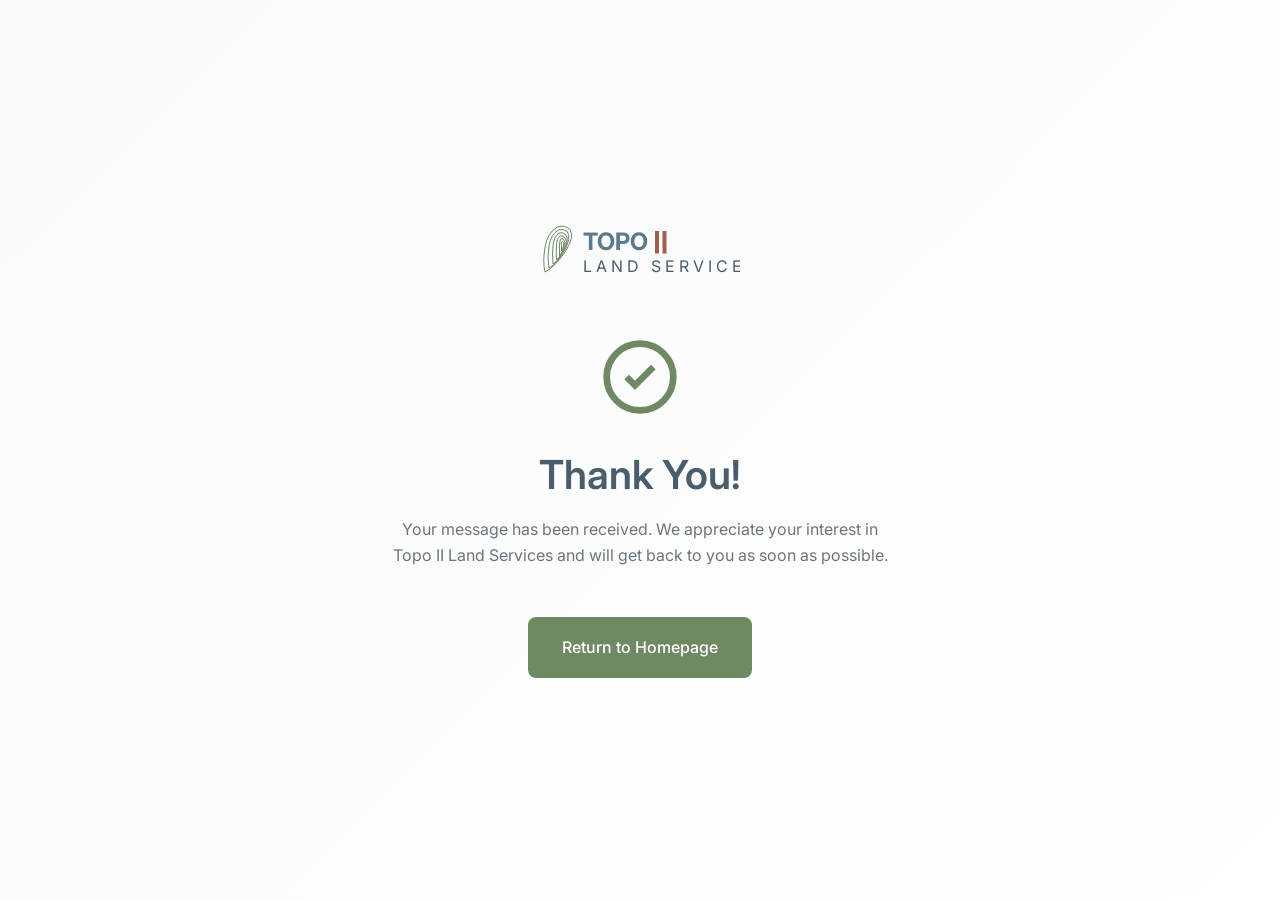
==== thank-you.html @ 2964bb69 "Add complete single-page website for Topo II Land Services Features: - Modern, responsive design wit" ====
<!DOCTYPE html>
<html lang="en">
<head>
    <meta charset="UTF-8">
    <meta name="viewport" content="width=device-width, initial-scale=1.0">
    <meta name="description" content="Thank you for contacting Topo II Land Services">
    <title>Thank You | Topo II Land Services</title>
    <link rel="stylesheet" href="css/styles.css">
    <link rel="preconnect" href="https://fonts.googleapis.com">
    <link rel="preconnect" href="https://fonts.gstatic.com" crossorigin>
    <link href="https://fonts.googleapis.com/css2?family=Inter:wght@300;400;500;600;700&display=swap" rel="stylesheet">
    <style>
        .thank-you {
            min-height: 100vh;
            display: flex;
            flex-direction: column;
            align-items: center;
            justify-content: center;
            padding: var(--spacing-2xl);
            text-align: center;
            background: linear-gradient(135deg, var(--color-off-white) 0%, var(--color-white) 100%);
        }

        .thank-you__icon {
            width: 80px;
            height: 80px;
            margin-bottom: var(--spacing-xl);
            color: var(--color-sage);
        }

        .thank-you__title {
            margin-bottom: var(--spacing-md);
        }

        .thank-you__text {
            max-width: 500px;
            color: var(--color-gray-600);
            margin-bottom: var(--spacing-2xl);
        }

        .thank-you__logo {
            margin-bottom: var(--spacing-2xl);
        }

        .thank-you__logo svg {
            height: 60px;
            width: auto;
        }
    </style>
</head>
<body>
    <main class="thank-you">
        <div class="thank-you__logo">
            <svg viewBox="0 0 400 120" xmlns="http://www.w3.org/2000/svg">
                <g class="contour-lines" fill="none" stroke="#708965" stroke-width="2">
                    <path d="M10,100 Q30,90 50,60 Q70,30 60,15 Q50,5 35,10 Q15,20 10,50 Q5,80 10,100 Z"/>
                    <path d="M18,92 Q35,82 50,55 Q62,32 55,20 Q47,12 37,16 Q22,24 18,48 Q14,72 18,92 Z"/>
                    <path d="M26,84 Q40,75 50,52 Q58,35 52,26 Q46,19 38,22 Q28,28 26,47 Q24,66 26,84 Z"/>
                    <path d="M33,76 Q43,68 50,50 Q55,38 50,32 Q45,26 40,28 Q34,32 33,46 Q32,60 33,76 Z"/>
                    <path d="M39,68 Q45,62 48,48 Q51,40 48,36 Q45,32 42,34 Q39,37 39,46 Q39,55 39,68 Z"/>
                    <path d="M43,58 Q46,54 47,47 Q48,42 46,40 Q44,38 43,40 Q42,43 43,48 Q43,53 43,58 Z"/>
                </g>
                <text x="85" y="55" fill="#5D7A8C" font-family="Inter, sans-serif" font-weight="700" font-size="48">TOPO</text>
                <rect x="230" y="18" width="8" height="45" fill="#A15D4E"/>
                <rect x="245" y="18" width="8" height="45" fill="#A15D4E"/>
                <text x="85" y="100" fill="#4A5D6B" font-family="Inter, sans-serif" font-weight="400" font-size="32" letter-spacing="8">LAND SERVICES</text>
            </svg>
        </div>

        <div class="thank-you__icon">
            <svg viewBox="0 0 24 24" fill="none" stroke="currentColor" stroke-width="2">
                <circle cx="12" cy="12" r="10"/>
                <path d="M8 12l2.5 2.5L16 9"/>
            </svg>
        </div>

        <h1 class="thank-you__title">Thank You!</h1>
        <p class="thank-you__text">
            Your message has been received. We appreciate your interest in Topo II Land Services and will get back to you as soon as possible.
        </p>

        <a href="/" class="btn btn--primary">Return to Homepage</a>
    </main>
</body>
</html>
---- css/styles.css ----
/* ========================================
   Topo II Land Services - Main Stylesheet
   ======================================== */

/* CSS Variables */
:root {
    /* Brand Colors */
    --color-sage: #708965;
    --color-sage-light: #8BA37E;
    --color-sage-dark: #5A7052;
    --color-slate: #5D7A8C;
    --color-slate-light: #7A9AAC;
    --color-slate-dark: #4A6170;
    --color-rust: #A15D4E;
    --color-rust-light: #C47A6B;
    --color-rust-dark: #8A4D40;
    --color-charcoal: #4A5D6B;

    /* Neutral Colors */
    --color-white: #FFFFFF;
    --color-off-white: #F8F9FA;
    --color-gray-100: #F1F3F5;
    --color-gray-200: #E9ECEF;
    --color-gray-300: #DEE2E6;
    --color-gray-400: #CED4DA;
    --color-gray-500: #ADB5BD;
    --color-gray-600: #6C757D;
    --color-gray-700: #495057;
    --color-gray-800: #343A40;
    --color-gray-900: #212529;

    /* Typography */
    --font-family: 'Inter', -apple-system, BlinkMacSystemFont, 'Segoe UI', Roboto, sans-serif;
    --font-size-xs: 0.75rem;
    --font-size-sm: 0.875rem;
    --font-size-base: 1rem;
    --font-size-lg: 1.125rem;
    --font-size-xl: 1.25rem;
    --font-size-2xl: 1.5rem;
    --font-size-3xl: 2rem;
    --font-size-4xl: 2.5rem;
    --font-size-5xl: 3rem;

    /* Spacing */
    --spacing-xs: 0.25rem;
    --spacing-sm: 0.5rem;
    --spacing-md: 1rem;
    --spacing-lg: 1.5rem;
    --spacing-xl: 2rem;
    --spacing-2xl: 3rem;
    --spacing-3xl: 4rem;
    --spacing-4xl: 6rem;

    /* Border Radius */
    --radius-sm: 4px;
    --radius-md: 8px;
    --radius-lg: 12px;
    --radius-xl: 16px;
    --radius-full: 9999px;

    /* Shadows */
    --shadow-sm: 0 1px 2px 0 rgba(0, 0, 0, 0.05);
    --shadow-md: 0 4px 6px -1px rgba(0, 0, 0, 0.1), 0 2px 4px -1px rgba(0, 0, 0, 0.06);
    --shadow-lg: 0 10px 15px -3px rgba(0, 0, 0, 0.1), 0 4px 6px -2px rgba(0, 0, 0, 0.05);
    --shadow-xl: 0 20px 25px -5px rgba(0, 0, 0, 0.1), 0 10px 10px -5px rgba(0, 0, 0, 0.04);

    /* Transitions */
    --transition-fast: 150ms ease;
    --transition-base: 250ms ease;
    --transition-slow: 350ms ease;

    /* Container */
    --container-max-width: 1200px;
    --container-padding: 1.5rem;

    /* Header Height */
    --header-height: 80px;
}

/* ========================================
   Reset & Base Styles
   ======================================== */

*, *::before, *::after {
    box-sizing: border-box;
    margin: 0;
    padding: 0;
}

html {
    scroll-behavior: smooth;
    -webkit-font-smoothing: antialiased;
    -moz-osx-font-smoothing: grayscale;
}

body {
    font-family: var(--font-family);
    font-size: var(--font-size-base);
    line-height: 1.6;
    color: var(--color-gray-700);
    background-color: var(--color-white);
}

img {
    max-width: 100%;
    height: auto;
    display: block;
}

a {
    color: inherit;
    text-decoration: none;
}

ul, ol {
    list-style: none;
}

button {
    font-family: inherit;
    cursor: pointer;
    border: none;
    background: none;
}

input, textarea, select {
    font-family: inherit;
    font-size: inherit;
}

.hidden {
    display: none !important;
}

/* ========================================
   Layout
   ======================================== */

.container {
    width: 100%;
    max-width: var(--container-max-width);
    margin: 0 auto;
    padding: 0 var(--container-padding);
}

/* ========================================
   Typography
   ======================================== */

h1, h2, h3, h4, h5, h6 {
    font-weight: 600;
    line-height: 1.3;
    color: var(--color-charcoal);
}

h1 { font-size: var(--font-size-4xl); }
h2 { font-size: var(--font-size-3xl); }
h3 { font-size: var(--font-size-xl); }
h4 { font-size: var(--font-size-lg); }

p {
    margin-bottom: var(--spacing-md);
}

.highlight {
    color: var(--color-sage);
}

/* ========================================
   Buttons
   ======================================== */

.btn {
    display: inline-flex;
    align-items: center;
    justify-content: center;
    padding: var(--spacing-md) var(--spacing-xl);
    font-size: var(--font-size-base);
    font-weight: 500;
    border-radius: var(--radius-md);
    transition: all var(--transition-base);
    cursor: pointer;
    text-align: center;
}

.btn--primary {
    background-color: var(--color-sage);
    color: var(--color-white);
    border: 2px solid var(--color-sage);
}

.btn--primary:hover {
    background-color: var(--color-sage-dark);
    border-color: var(--color-sage-dark);
    transform: translateY(-2px);
    box-shadow: var(--shadow-md);
}

.btn--outline {
    background-color: transparent;
    color: var(--color-charcoal);
    border: 2px solid var(--color-gray-300);
}

.btn--outline:hover {
    border-color: var(--color-sage);
    color: var(--color-sage);
}

.btn--large {
    padding: var(--spacing-lg) var(--spacing-2xl);
    font-size: var(--font-size-lg);
}

.btn--full {
    width: 100%;
}

/* ========================================
   Section Styles
   ======================================== */

.section__header {
    text-align: center;
    max-width: 700px;
    margin: 0 auto var(--spacing-3xl);
}

.section__tag {
    display: inline-block;
    padding: var(--spacing-xs) var(--spacing-md);
    font-size: var(--font-size-sm);
    font-weight: 500;
    color: var(--color-sage);
    background-color: rgba(112, 137, 101, 0.1);
    border-radius: var(--radius-full);
    margin-bottom: var(--spacing-md);
    text-transform: uppercase;
    letter-spacing: 1px;
}

.section__title {
    margin-bottom: var(--spacing-md);
}

.section__description {
    color: var(--color-gray-600);
    font-size: var(--font-size-lg);
}

/* ========================================
   Header & Navigation
   ======================================== */

.header {
    position: fixed;
    top: 0;
    left: 0;
    width: 100%;
    height: var(--header-height);
    background-color: var(--color-white);
    z-index: 1000;
    transition: box-shadow var(--transition-base);
}

.header--scrolled {
    box-shadow: var(--shadow-md);
}

.nav {
    display: flex;
    align-items: center;
    justify-content: space-between;
    height: var(--header-height);
}

.nav__logo {
    display: flex;
    align-items: center;
}

.logo-icon {
    height: 50px;
    width: auto;
}

.nav__menu {
    display: flex;
    align-items: center;
}

.nav__list {
    display: flex;
    align-items: center;
    gap: var(--spacing-xl);
}

.nav__link {
    font-size: var(--font-size-base);
    font-weight: 500;
    color: var(--color-gray-700);
    transition: color var(--transition-fast);
    position: relative;
}

.nav__link::after {
    content: '';
    position: absolute;
    bottom: -4px;
    left: 0;
    width: 0;
    height: 2px;
    background-color: var(--color-sage);
    transition: width var(--transition-base);
}

.nav__link:hover {
    color: var(--color-sage);
}

.nav__link:hover::after {
    width: 100%;
}

.nav__link--cta {
    padding: var(--spacing-sm) var(--spacing-lg);
    background-color: var(--color-sage);
    color: var(--color-white);
    border-radius: var(--radius-md);
}

.nav__link--cta::after {
    display: none;
}

.nav__link--cta:hover {
    background-color: var(--color-sage-dark);
    color: var(--color-white);
}

.nav__toggle,
.nav__close {
    display: none;
    padding: var(--spacing-sm);
    color: var(--color-charcoal);
}

/* ========================================
   Hero Section
   ======================================== */

.hero {
    padding: calc(var(--header-height) + var(--spacing-4xl)) 0 var(--spacing-4xl);
    background: linear-gradient(135deg, var(--color-off-white) 0%, var(--color-white) 100%);
    min-height: 90vh;
    display: flex;
    align-items: center;
}

.hero__container {
    display: grid;
    grid-template-columns: 1fr 1fr;
    gap: var(--spacing-3xl);
    align-items: center;
}

.hero__content {
    max-width: 600px;
}

.hero__title {
    font-size: var(--font-size-5xl);
    font-weight: 700;
    margin-bottom: var(--spacing-lg);
    line-height: 1.1;
}

.hero__description {
    font-size: var(--font-size-lg);
    color: var(--color-gray-600);
    margin-bottom: var(--spacing-xl);
}

.hero__buttons {
    display: flex;
    gap: var(--spacing-md);
    flex-wrap: wrap;
}

.hero__visual {
    display: flex;
    justify-content: center;
    align-items: center;
}

.hero__graphic {
    width: 100%;
    max-width: 450px;
}

.hero__svg {
    width: 100%;
    height: auto;
    animation: float 6s ease-in-out infinite;
}

@keyframes float {
    0%, 100% { transform: translateY(0); }
    50% { transform: translateY(-20px); }
}

/* ========================================
   Services Section
   ======================================== */

.services {
    padding: var(--spacing-4xl) 0;
    background-color: var(--color-white);
}

.services__grid {
    display: grid;
    grid-template-columns: repeat(3, 1fr);
    gap: var(--spacing-xl);
}

.service-card {
    padding: var(--spacing-xl);
    background-color: var(--color-white);
    border: 1px solid var(--color-gray-200);
    border-radius: var(--radius-lg);
    transition: all var(--transition-base);
}

.service-card:hover {
    transform: translateY(-5px);
    box-shadow: var(--shadow-lg);
    border-color: var(--color-sage-light);
}

.service-card__icon {
    width: 64px;
    height: 64px;
    margin-bottom: var(--spacing-lg);
    color: var(--color-sage);
}

.service-card__icon svg {
    width: 100%;
    height: 100%;
}

.service-card__title {
    font-size: var(--font-size-xl);
    margin-bottom: var(--spacing-sm);
}

.service-card__description {
    color: var(--color-gray-600);
    margin-bottom: var(--spacing-md);
    font-size: var(--font-size-sm);
}

.service-card__link {
    display: inline-flex;
    align-items: center;
    gap: var(--spacing-xs);
    font-size: var(--font-size-sm);
    font-weight: 500;
    color: var(--color-sage);
    transition: gap var(--transition-fast);
}

.service-card__link:hover {
    gap: var(--spacing-sm);
}

/* ========================================
   About Section
   ======================================== */

.about {
    padding: var(--spacing-4xl) 0;
    background-color: var(--color-off-white);
}

.about__container {
    display: grid;
    grid-template-columns: 1fr 1fr;
    gap: var(--spacing-3xl);
    align-items: center;
}

.about__content {
    max-width: 550px;
}

.about__text {
    color: var(--color-gray-600);
    margin-bottom: var(--spacing-lg);
}

.about__stats {
    display: flex;
    gap: var(--spacing-2xl);
    margin-top: var(--spacing-2xl);
}

.stat {
    text-align: center;
}

.stat__number {
    display: block;
    font-size: var(--font-size-3xl);
    font-weight: 700;
    color: var(--color-sage);
    line-height: 1;
}

.stat__label {
    display: block;
    font-size: var(--font-size-sm);
    color: var(--color-gray-600);
    margin-top: var(--spacing-xs);
}

.about__visual {
    display: flex;
    justify-content: center;
    align-items: center;
}

.about__image-wrapper {
    position: relative;
    width: 100%;
    max-width: 400px;
}

.about__pattern {
    width: 100%;
    padding: var(--spacing-2xl);
    background-color: var(--color-white);
    border-radius: var(--radius-xl);
    box-shadow: var(--shadow-lg);
}

.about__pattern svg {
    width: 100%;
    height: auto;
}

/* ========================================
   CTA Section
   ======================================== */

.cta {
    padding: var(--spacing-4xl) 0;
    background: linear-gradient(135deg, var(--color-slate) 0%, var(--color-charcoal) 100%);
}

.cta__container {
    text-align: center;
    max-width: 700px;
}

.cta__title {
    color: var(--color-white);
    margin-bottom: var(--spacing-md);
}

.cta__description {
    color: var(--color-gray-300);
    margin-bottom: var(--spacing-xl);
    font-size: var(--font-size-lg);
}

/* ========================================
   Contact Section
   ======================================== */

.contact {
    padding: var(--spacing-4xl) 0;
    background-color: var(--color-white);
}

.contact__container {
    display: grid;
    grid-template-columns: 1fr 1fr;
    gap: var(--spacing-3xl);
}

.contact__info {
    max-width: 450px;
}

.contact__text {
    color: var(--color-gray-600);
    margin-bottom: var(--spacing-2xl);
}

.contact__details {
    display: flex;
    flex-direction: column;
    gap: var(--spacing-lg);
}

.contact__item {
    display: flex;
    gap: var(--spacing-md);
}

.contact__icon {
    width: 48px;
    height: 48px;
    display: flex;
    align-items: center;
    justify-content: center;
    background-color: rgba(112, 137, 101, 0.1);
    border-radius: var(--radius-md);
    color: var(--color-sage);
    flex-shrink: 0;
}

.contact__icon svg {
    width: 24px;
    height: 24px;
}

.contact__item-content h4 {
    font-size: var(--font-size-base);
    margin-bottom: var(--spacing-xs);
}

.contact__item-content p {
    color: var(--color-gray-600);
    font-size: var(--font-size-sm);
    margin: 0;
}

.contact__form-wrapper {
    background-color: var(--color-off-white);
    padding: var(--spacing-2xl);
    border-radius: var(--radius-lg);
}

.contact__form {
    display: flex;
    flex-direction: column;
    gap: var(--spacing-lg);
}

.form__group {
    display: flex;
    flex-direction: column;
    gap: var(--spacing-sm);
}

.form__label {
    font-size: var(--font-size-sm);
    font-weight: 500;
    color: var(--color-charcoal);
}

.form__input {
    padding: var(--spacing-md);
    border: 1px solid var(--color-gray-300);
    border-radius: var(--radius-md);
    background-color: var(--color-white);
    transition: border-color var(--transition-fast), box-shadow var(--transition-fast);
}

.form__input:focus {
    outline: none;
    border-color: var(--color-sage);
    box-shadow: 0 0 0 3px rgba(112, 137, 101, 0.15);
}

.form__input::placeholder {
    color: var(--color-gray-500);
}

.form__select {
    cursor: pointer;
    appearance: none;
    background-image: url("data:image/svg+xml,%3Csvg xmlns='http://www.w3.org/2000/svg' width='24' height='24' viewBox='0 0 24 24' fill='none' stroke='%236C757D' stroke-width='2' stroke-linecap='round' stroke-linejoin='round'%3E%3Cpolyline points='6 9 12 15 18 9'%3E%3C/polyline%3E%3C/svg%3E");
    background-repeat: no-repeat;
    background-position: right var(--spacing-md) center;
    background-size: 20px;
    padding-right: var(--spacing-3xl);
}

.form__textarea {
    resize: vertical;
    min-height: 120px;
}

/* ========================================
   Footer
   ======================================== */

.footer {
    padding: var(--spacing-3xl) 0 var(--spacing-xl);
    background-color: var(--color-gray-900);
    color: var(--color-gray-400);
}

.footer__content {
    display: grid;
    grid-template-columns: 1.5fr 1fr;
    gap: var(--spacing-3xl);
    padding-bottom: var(--spacing-2xl);
    border-bottom: 1px solid var(--color-gray-800);
}

.footer__logo {
    height: 60px;
    width: auto;
    margin-bottom: var(--spacing-md);
}

.footer__tagline {
    max-width: 300px;
    font-size: var(--font-size-sm);
    margin: 0;
}

.footer__links {
    display: flex;
    gap: var(--spacing-3xl);
}

.footer__column h4 {
    color: var(--color-white);
    font-size: var(--font-size-base);
    margin-bottom: var(--spacing-md);
}

.footer__column ul {
    display: flex;
    flex-direction: column;
    gap: var(--spacing-sm);
}

.footer__column a {
    font-size: var(--font-size-sm);
    color: var(--color-gray-400);
    transition: color var(--transition-fast);
}

.footer__column a:hover {
    color: var(--color-sage-light);
}

.footer__bottom {
    padding-top: var(--spacing-xl);
    text-align: center;
}

.footer__bottom p {
    font-size: var(--font-size-sm);
    margin: 0;
}

/* ========================================
   Responsive Design
   ======================================== */

/* Tablet */
@media (max-width: 1024px) {
    :root {
        --font-size-5xl: 2.5rem;
        --font-size-4xl: 2rem;
        --font-size-3xl: 1.75rem;
    }

    .services__grid {
        grid-template-columns: repeat(2, 1fr);
    }

    .about__container,
    .contact__container {
        gap: var(--spacing-2xl);
    }

    .footer__content {
        grid-template-columns: 1fr;
        gap: var(--spacing-2xl);
    }
}

/* Mobile */
@media (max-width: 768px) {
    :root {
        --header-height: 70px;
        --container-padding: 1rem;
    }

    /* Mobile Navigation */
    .nav__menu {
        position: fixed;
        top: 0;
        right: -100%;
        width: 80%;
        max-width: 300px;
        height: 100vh;
        background-color: var(--color-white);
        padding: var(--spacing-4xl) var(--spacing-xl);
        box-shadow: var(--shadow-xl);
        transition: right var(--transition-base);
        flex-direction: column;
        align-items: flex-start;
        z-index: 1001;
    }

    .nav__menu.show-menu {
        right: 0;
    }

    .nav__list {
        flex-direction: column;
        align-items: flex-start;
        gap: var(--spacing-lg);
        width: 100%;
    }

    .nav__link--cta {
        width: 100%;
        text-align: center;
    }

    .nav__toggle,
    .nav__close {
        display: flex;
    }

    .nav__close {
        position: absolute;
        top: var(--spacing-lg);
        right: var(--spacing-lg);
    }

    /* Hero */
    .hero {
        min-height: auto;
        padding-bottom: var(--spacing-3xl);
    }

    .hero__container {
        grid-template-columns: 1fr;
        gap: var(--spacing-2xl);
    }

    .hero__content {
        text-align: center;
        max-width: 100%;
    }

    .hero__buttons {
        justify-content: center;
    }

    .hero__visual {
        order: -1;
    }

    .hero__graphic {
        max-width: 280px;
    }

    /* Services */
    .services__grid {
        grid-template-columns: 1fr;
    }

    /* About */
    .about__container {
        grid-template-columns: 1fr;
    }

    .about__content {
        max-width: 100%;
        text-align: center;
    }

    .about__stats {
        justify-content: center;
        flex-wrap: wrap;
    }

    .about__visual {
        order: -1;
    }

    /* Contact */
    .contact__container {
        grid-template-columns: 1fr;
    }

    .contact__info {
        max-width: 100%;
    }

    /* Footer */
    .footer__links {
        flex-direction: column;
        gap: var(--spacing-xl);
    }
}

/* Small Mobile */
@media (max-width: 480px) {
    :root {
        --font-size-5xl: 2rem;
        --font-size-4xl: 1.75rem;
        --font-size-3xl: 1.5rem;
    }

    .hero__title {
        font-size: var(--font-size-3xl);
    }

    .about__stats {
        gap: var(--spacing-lg);
    }

    .stat__number {
        font-size: var(--font-size-2xl);
    }
}

/* Overlay for mobile menu */
.nav-overlay {
    position: fixed;
    top: 0;
    left: 0;
    width: 100%;
    height: 100%;
    background-color: rgba(0, 0, 0, 0.5);
    opacity: 0;
    visibility: hidden;
    transition: opacity var(--transition-base), visibility var(--transition-base);
    z-index: 1000;
}

.nav-overlay.show {
    opacity: 1;
    visibility: visible;
}

/* ========================================
   Animations
   ======================================== */

@keyframes fadeInUp {
    from {
        opacity: 0;
        transform: translateY(30px);
    }
    to {
        opacity: 1;
        transform: translateY(0);
    }
}

.animate-fade-in-up {
    animation: fadeInUp 0.6s ease forwards;
}

/* Stagger animation delays */
.animate-delay-1 { animation-delay: 0.1s; }
.animate-delay-2 { animation-delay: 0.2s; }
.animate-delay-3 { animation-delay: 0.3s; }
.animate-delay-4 { animation-delay: 0.4s; }
.animate-delay-5 { animation-delay: 0.5s; }
.animate-delay-6 { animation-delay: 0.6s; }

/* Reduced motion preference */
@media (prefers-reduced-motion: reduce) {
    *, *::before, *::after {
        animation-duration: 0.01ms !important;
        animation-iteration-count: 1 !important;
        transition-duration: 0.01ms !important;
    }

    html {
        scroll-behavior: auto;
    }
}
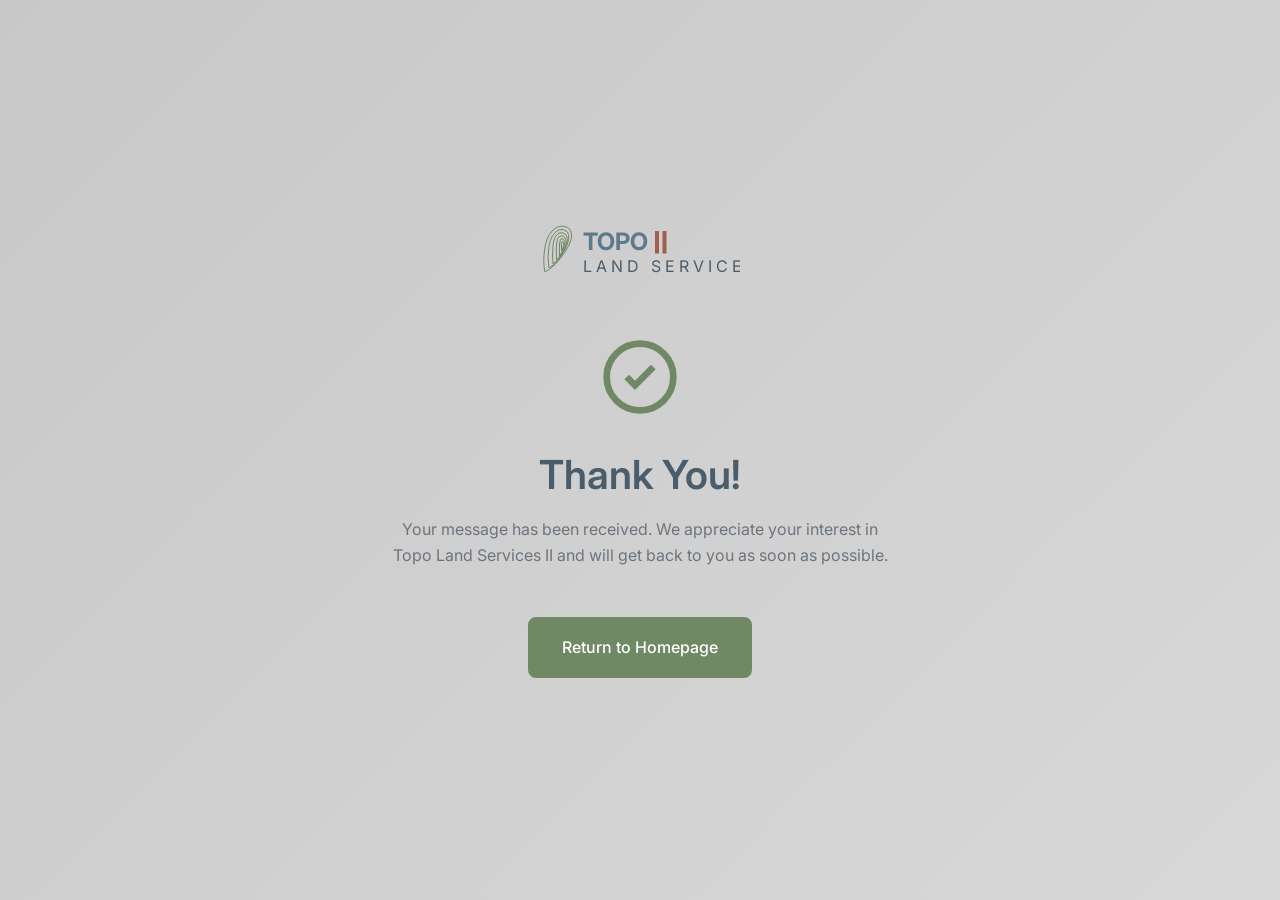
==== commit 7752f1c4: "Update branding to Topo Land Services II and darken background - Rename all instances of "Topo II La" ====
--- a/thank-you.html
+++ b/thank-you.html
@@ -3,8 +3,8 @@
 <head>
     <meta charset="UTF-8">
     <meta name="viewport" content="width=device-width, initial-scale=1.0">
-    <meta name="description" content="Thank you for contacting Topo II Land Services">
-    <title>Thank You | Topo II Land Services</title>
+    <meta name="description" content="Thank you for contacting Topo Land Services II">
+    <title>Thank You | Topo Land Services II</title>
     <link rel="stylesheet" href="css/styles.css">
     <link rel="preconnect" href="https://fonts.googleapis.com">
     <link rel="preconnect" href="https://fonts.gstatic.com" crossorigin>
@@ -18,7 +18,7 @@
             justify-content: center;
             padding: var(--spacing-2xl);
             text-align: center;
-            background: linear-gradient(135deg, var(--color-off-white) 0%, var(--color-white) 100%);
+            background: linear-gradient(135deg, #C8C8C8 0%, #D8D8D8 100%);
         }
 
         .thank-you__icon {
@@ -76,7 +76,7 @@
 
         <h1 class="thank-you__title">Thank You!</h1>
         <p class="thank-you__text">
-            Your message has been received. We appreciate your interest in Topo II Land Services and will get back to you as soon as possible.
+            Your message has been received. We appreciate your interest in Topo Land Services II and will get back to you as soon as possible.
         </p>
 
         <a href="/" class="btn btn--primary">Return to Homepage</a>
--- a/css/styles.css
+++ b/css/styles.css
@@ -1,5 +1,5 @@
 /* ========================================
-   Topo II Land Services - Main Stylesheet
+   Topo Land Services II - Main Stylesheet
    ======================================== */
 
 /* CSS Variables */
@@ -18,7 +18,7 @@
 
     /* Neutral Colors */
     --color-white: #FFFFFF;
-    --color-off-white: #F8F9FA;
+    --color-off-white: #E0E0E0;
     --color-gray-100: #F1F3F5;
     --color-gray-200: #E9ECEF;
     --color-gray-300: #DEE2E6;
@@ -98,7 +98,7 @@
     font-size: var(--font-size-base);
     line-height: 1.6;
     color: var(--color-gray-700);
-    background-color: var(--color-white);
+    background-color: #D0D0D0;
 }
 
 img {
@@ -351,7 +351,7 @@
 
 .hero {
     padding: calc(var(--header-height) + var(--spacing-4xl)) 0 var(--spacing-4xl);
-    background: linear-gradient(135deg, var(--color-off-white) 0%, var(--color-white) 100%);
+    background: linear-gradient(135deg, #C8C8C8 0%, #D8D8D8 100%);
     min-height: 90vh;
     display: flex;
     align-items: center;
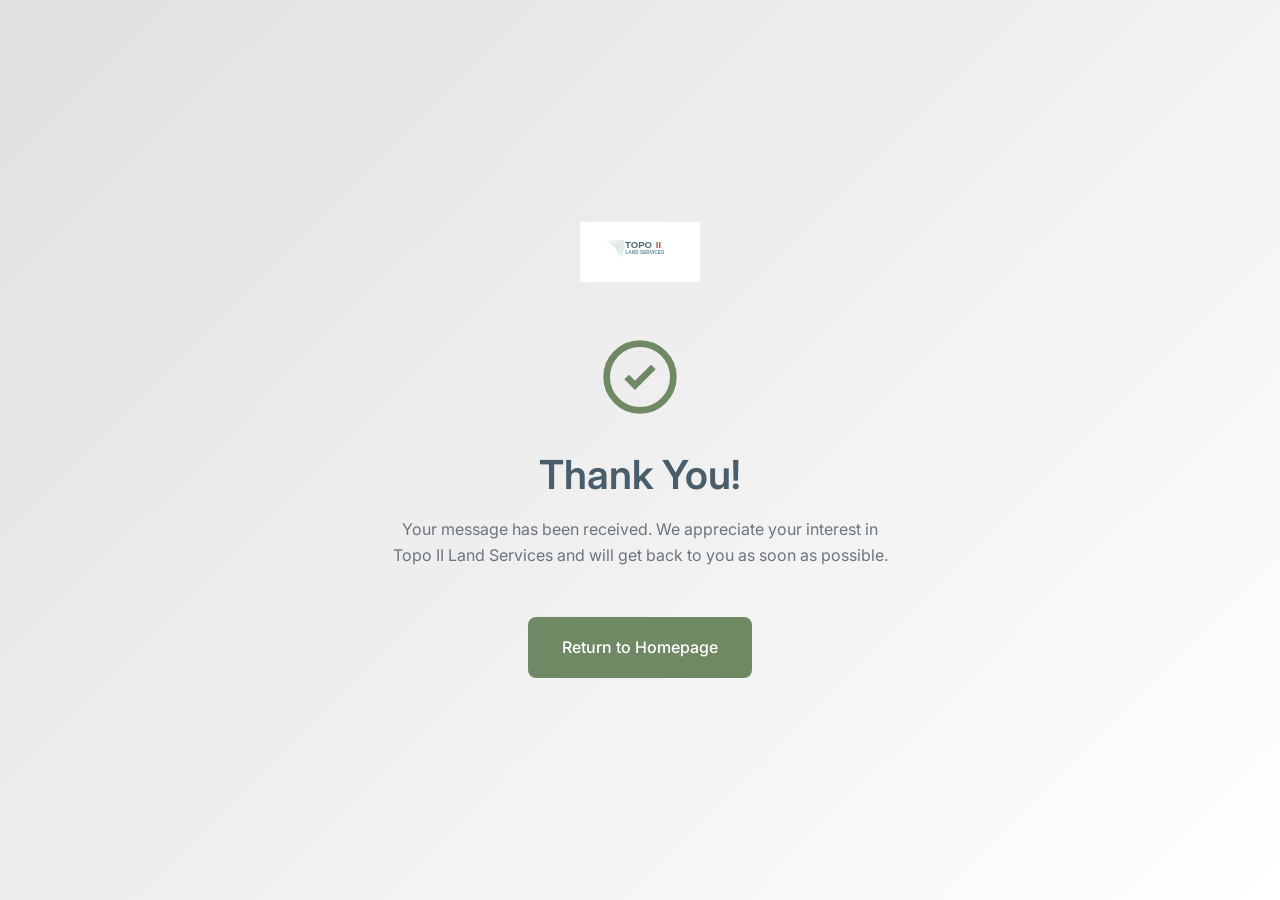
==== commit 9d29d0e0: "Replace logo with new SVG design featuring embedded topographic icon Updated logos in navigation, fo" ====
--- a/thank-you.html
+++ b/thank-you.html
@@ -3,8 +3,8 @@
 <head>
     <meta charset="UTF-8">
     <meta name="viewport" content="width=device-width, initial-scale=1.0">
-    <meta name="description" content="Thank you for contacting Topo Land Services II">
-    <title>Thank You | Topo Land Services II</title>
+    <meta name="description" content="Thank you for contacting Topo II Land Services">
+    <title>Thank You | Topo II Land Services</title>
     <link rel="stylesheet" href="css/styles.css">
     <link rel="preconnect" href="https://fonts.googleapis.com">
     <link rel="preconnect" href="https://fonts.gstatic.com" crossorigin>
@@ -18,7 +18,7 @@
             justify-content: center;
             padding: var(--spacing-2xl);
             text-align: center;
-            background: linear-gradient(135deg, #C8C8C8 0%, #D8D8D8 100%);
+            background: linear-gradient(135deg, var(--color-off-white) 0%, var(--color-white) 100%);
         }
 
         .thank-you__icon {
@@ -51,20 +51,7 @@
 <body>
     <main class="thank-you">
         <div class="thank-you__logo">
-            <svg viewBox="0 0 400 120" xmlns="http://www.w3.org/2000/svg">
-                <g class="contour-lines" fill="none" stroke="#708965" stroke-width="2">
-                    <path d="M10,100 Q30,90 50,60 Q70,30 60,15 Q50,5 35,10 Q15,20 10,50 Q5,80 10,100 Z"/>
-                    <path d="M18,92 Q35,82 50,55 Q62,32 55,20 Q47,12 37,16 Q22,24 18,48 Q14,72 18,92 Z"/>
-                    <path d="M26,84 Q40,75 50,52 Q58,35 52,26 Q46,19 38,22 Q28,28 26,47 Q24,66 26,84 Z"/>
-                    <path d="M33,76 Q43,68 50,50 Q55,38 50,32 Q45,26 40,28 Q34,32 33,46 Q32,60 33,76 Z"/>
-                    <path d="M39,68 Q45,62 48,48 Q51,40 48,36 Q45,32 42,34 Q39,37 39,46 Q39,55 39,68 Z"/>
-                    <path d="M43,58 Q46,54 47,47 Q48,42 46,40 Q44,38 43,40 Q42,43 43,48 Q43,53 43,58 Z"/>
-                </g>
-                <text x="85" y="55" fill="#5D7A8C" font-family="Inter, sans-serif" font-weight="700" font-size="48">TOPO</text>
-                <rect x="230" y="18" width="8" height="45" fill="#A15D4E"/>
-                <rect x="245" y="18" width="8" height="45" fill="#A15D4E"/>
-                <text x="85" y="100" fill="#4A5D6B" font-family="Inter, sans-serif" font-weight="400" font-size="32" letter-spacing="8">LAND SERVICES</text>
-            </svg>
+            <svg xmlns="http://www.w3.org/2000/svg" xmlns:xlink="http://www.w3.org/1999/xlink" viewBox="0 0 800 400">                <rect width="800" height="400" fill="#ffffff"/>                <image x="170" y="98" width="140" height="140" xlink:href="[data-uri]"/>                <g transform="translate(300, 175)">                    <text x="0" y="0" font-family="Arial, sans-serif" font-size="64" font-weight="bold" fill="#4a6a7a">TOPO</text>                    <text x="205" y="0" font-family="Arial, sans-serif" font-size="64" font-weight="bold" fill="#a85952">II</text>                    <text x="2" y="40" font-family="Arial, sans-serif" font-size="32" font-weight="600" fill="#5b8a9a">LAND SERVICES</text>                </g>            </svg>
         </div>
 
         <div class="thank-you__icon">
@@ -76,7 +63,7 @@
 
         <h1 class="thank-you__title">Thank You!</h1>
         <p class="thank-you__text">
-            Your message has been received. We appreciate your interest in Topo Land Services II and will get back to you as soon as possible.
+            Your message has been received. We appreciate your interest in Topo II Land Services and will get back to you as soon as possible.
         </p>
 
         <a href="/" class="btn btn--primary">Return to Homepage</a>
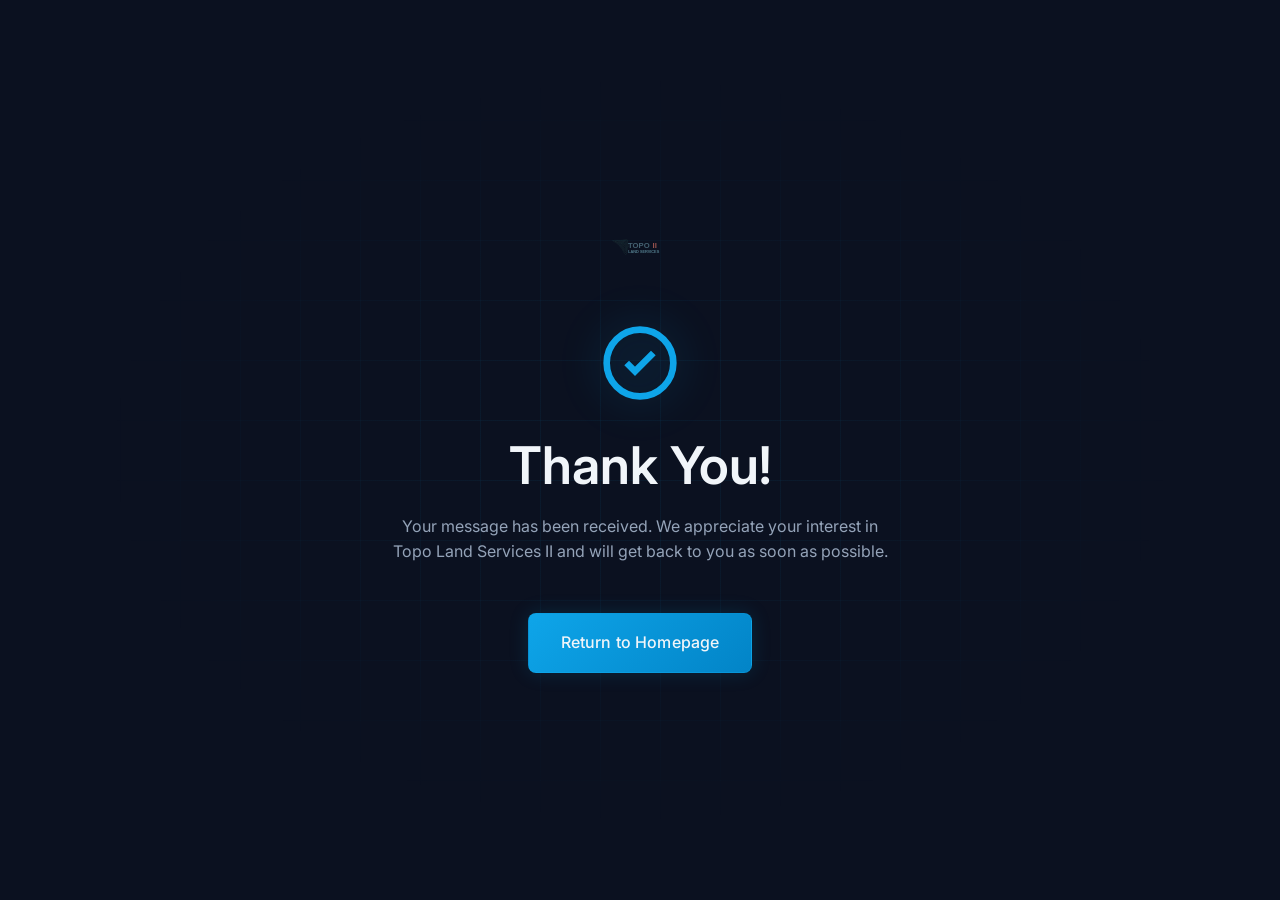
==== commit 19dd72a3: "Redesign website with modern data center tech aesthetic Restyle the site to position Topo Land Servi" ====
--- a/thank-you.html
+++ b/thank-you.html
@@ -3,8 +3,8 @@
 <head>
     <meta charset="UTF-8">
     <meta name="viewport" content="width=device-width, initial-scale=1.0">
-    <meta name="description" content="Thank you for contacting Topo II Land Services">
-    <title>Thank You | Topo II Land Services</title>
+    <meta name="description" content="Thank you for contacting Topo Land Services II">
+    <title>Thank You | Topo Land Services II</title>
     <link rel="stylesheet" href="css/styles.css">
     <link rel="preconnect" href="https://fonts.googleapis.com">
     <link rel="preconnect" href="https://fonts.gstatic.com" crossorigin>
@@ -18,23 +18,44 @@
             justify-content: center;
             padding: var(--spacing-2xl);
             text-align: center;
-            background: linear-gradient(135deg, var(--color-off-white) 0%, var(--color-white) 100%);
+            background: var(--color-bg-dark);
+            position: relative;
+            overflow: hidden;
+        }
+
+        .thank-you::before {
+            content: '';
+            position: absolute;
+            inset: 0;
+            background-image:
+                linear-gradient(var(--color-grid) 1px, transparent 1px),
+                linear-gradient(90deg, var(--color-grid) 1px, transparent 1px);
+            background-size: 60px 60px;
+            mask-image: radial-gradient(ellipse 60% 60% at 50% 50%, black 20%, transparent 70%);
+            -webkit-mask-image: radial-gradient(ellipse 60% 60% at 50% 50%, black 20%, transparent 70%);
+        }
+
+        .thank-you > * {
+            position: relative;
+            z-index: 1;
         }
 
         .thank-you__icon {
             width: 80px;
             height: 80px;
             margin-bottom: var(--spacing-xl);
-            color: var(--color-sage);
+            color: var(--color-primary);
+            filter: drop-shadow(0 0 20px rgba(14, 165, 233, 0.3));
         }
 
         .thank-you__title {
             margin-bottom: var(--spacing-md);
+            color: var(--color-text-primary);
         }
 
         .thank-you__text {
             max-width: 500px;
-            color: var(--color-gray-600);
+            color: var(--color-text-secondary);
             margin-bottom: var(--spacing-2xl);
         }
 
@@ -42,16 +63,17 @@
             margin-bottom: var(--spacing-2xl);
         }
 
-        .thank-you__logo svg {
-            height: 60px;
+        .thank-you__logo img {
+            height: 48px;
             width: auto;
+            opacity: 0.9;
         }
     </style>
 </head>
 <body>
     <main class="thank-you">
         <div class="thank-you__logo">
-            <svg xmlns="http://www.w3.org/2000/svg" xmlns:xlink="http://www.w3.org/1999/xlink" viewBox="0 0 800 400">                <rect width="800" height="400" fill="#ffffff"/>                <image x="170" y="98" width="140" height="140" xlink:href="[data-uri]"/>                <g transform="translate(300, 175)">                    <text x="0" y="0" font-family="Arial, sans-serif" font-size="64" font-weight="bold" fill="#4a6a7a">TOPO</text>                    <text x="205" y="0" font-family="Arial, sans-serif" font-size="64" font-weight="bold" fill="#a85952">II</text>                    <text x="2" y="40" font-family="Arial, sans-serif" font-size="32" font-weight="600" fill="#5b8a9a">LAND SERVICES</text>                </g>            </svg>
+            <img src="logo.svg" alt="Topo Land Services II">
         </div>
 
         <div class="thank-you__icon">
@@ -63,7 +85,7 @@
 
         <h1 class="thank-you__title">Thank You!</h1>
         <p class="thank-you__text">
-            Your message has been received. We appreciate your interest in Topo II Land Services and will get back to you as soon as possible.
+            Your message has been received. We appreciate your interest in Topo Land Services II and will get back to you as soon as possible.
         </p>
 
         <a href="/" class="btn btn--primary">Return to Homepage</a>
--- a/css/styles.css
+++ b/css/styles.css
@@ -1,33 +1,43 @@
 /* ========================================
-   Topo Land Services II - Main Stylesheet
+   Topo Land Services II - Data Center Acquisition
+   Modern Tech-Forward Design
    ======================================== */
 
 /* CSS Variables */
 :root {
-    /* Brand Colors */
-    --color-sage: #708965;
-    --color-sage-light: #8BA37E;
-    --color-sage-dark: #5A7052;
-    --color-slate: #5D7A8C;
-    --color-slate-light: #7A9AAC;
-    --color-slate-dark: #4A6170;
-    --color-rust: #A15D4E;
-    --color-rust-light: #C47A6B;
-    --color-rust-dark: #8A4D40;
-    --color-charcoal: #4A5D6B;
-
-    /* Neutral Colors */
-    --color-white: #FFFFFF;
-    --color-off-white: #E0E0E0;
-    --color-gray-100: #F1F3F5;
-    --color-gray-200: #E9ECEF;
-    --color-gray-300: #DEE2E6;
-    --color-gray-400: #CED4DA;
-    --color-gray-500: #ADB5BD;
-    --color-gray-600: #6C757D;
-    --color-gray-700: #495057;
-    --color-gray-800: #343A40;
-    --color-gray-900: #212529;
+    /* Brand Colors - Tech/Data Center Palette */
+    --color-primary: #0ea5e9;       /* Electric cyan */
+    --color-primary-light: #38bdf8;
+    --color-primary-dark: #0284c7;
+    --color-primary-glow: rgba(14, 165, 233, 0.15);
+    --color-accent: #a85952;        /* Brand rust/terracotta from logo */
+    --color-accent-light: #c47a6b;
+    --color-accent-dark: #8a4d40;
+
+    /* Dark theme base */
+    --color-bg-dark: #0b1120;       /* Deep navy-black */
+    --color-bg-card: #111827;       /* Card background */
+    --color-bg-elevated: #1e293b;   /* Elevated surfaces */
+    --color-bg-surface: #0f172a;    /* Section backgrounds */
+    --color-bg-light: #f8fafc;      /* Light section bg */
+
+    /* Text Colors */
+    --color-text-primary: #f1f5f9;
+    --color-text-secondary: #94a3b8;
+    --color-text-muted: #64748b;
+    --color-text-dark: #1e293b;
+    --color-text-dark-secondary: #475569;
+
+    /* Border & Line Colors */
+    --color-border: rgba(148, 163, 184, 0.12);
+    --color-border-light: rgba(148, 163, 184, 0.08);
+    --color-grid: rgba(14, 165, 233, 0.06);
+
+    /* Logo brand colors (preserved) */
+    --color-logo-topo: #4a6a7a;
+    --color-logo-ii: #a85952;
+    --color-logo-land: #5b8a9a;
+    --color-logo-topo-lines: #5a9d7e;
 
     /* Typography */
     --font-family: 'Inter', -apple-system, BlinkMacSystemFont, 'Segoe UI', Roboto, sans-serif;
@@ -39,7 +49,7 @@
     --font-size-2xl: 1.5rem;
     --font-size-3xl: 2rem;
     --font-size-4xl: 2.5rem;
-    --font-size-5xl: 3rem;
+    --font-size-5xl: 3.25rem;
 
     /* Spacing */
     --spacing-xs: 0.25rem;
@@ -50,35 +60,39 @@
     --spacing-2xl: 3rem;
     --spacing-3xl: 4rem;
     --spacing-4xl: 6rem;
+    --spacing-5xl: 8rem;
 
     /* Border Radius */
     --radius-sm: 4px;
     --radius-md: 8px;
     --radius-lg: 12px;
     --radius-xl: 16px;
+    --radius-2xl: 24px;
     --radius-full: 9999px;
 
     /* Shadows */
-    --shadow-sm: 0 1px 2px 0 rgba(0, 0, 0, 0.05);
-    --shadow-md: 0 4px 6px -1px rgba(0, 0, 0, 0.1), 0 2px 4px -1px rgba(0, 0, 0, 0.06);
-    --shadow-lg: 0 10px 15px -3px rgba(0, 0, 0, 0.1), 0 4px 6px -2px rgba(0, 0, 0, 0.05);
-    --shadow-xl: 0 20px 25px -5px rgba(0, 0, 0, 0.1), 0 10px 10px -5px rgba(0, 0, 0, 0.04);
+    --shadow-sm: 0 1px 2px rgba(0, 0, 0, 0.3);
+    --shadow-md: 0 4px 12px rgba(0, 0, 0, 0.25);
+    --shadow-lg: 0 12px 24px rgba(0, 0, 0, 0.3);
+    --shadow-xl: 0 24px 48px rgba(0, 0, 0, 0.35);
+    --shadow-glow: 0 0 30px rgba(14, 165, 233, 0.15);
+    --shadow-glow-strong: 0 0 60px rgba(14, 165, 233, 0.2);
 
     /* Transitions */
     --transition-fast: 150ms ease;
     --transition-base: 250ms ease;
-    --transition-slow: 350ms ease;
+    --transition-slow: 400ms cubic-bezier(0.4, 0, 0.2, 1);
 
     /* Container */
     --container-max-width: 1200px;
     --container-padding: 1.5rem;
 
-    /* Header Height */
+    /* Header */
     --header-height: 80px;
 }
 
 /* ========================================
-   Reset & Base Styles
+   Reset & Base
    ======================================== */
 
 *, *::before, *::after {
@@ -97,8 +111,8 @@
     font-family: var(--font-family);
     font-size: var(--font-size-base);
     line-height: 1.6;
-    color: var(--color-gray-700);
-    background-color: #D0D0D0;
+    color: var(--color-text-primary);
+    background-color: var(--color-bg-dark);
 }
 
 img {
@@ -149,11 +163,11 @@
 
 h1, h2, h3, h4, h5, h6 {
     font-weight: 600;
-    line-height: 1.3;
-    color: var(--color-charcoal);
-}
-
-h1 { font-size: var(--font-size-4xl); }
+    line-height: 1.2;
+    color: var(--color-text-primary);
+}
+
+h1 { font-size: var(--font-size-5xl); }
 h2 { font-size: var(--font-size-3xl); }
 h3 { font-size: var(--font-size-xl); }
 h4 { font-size: var(--font-size-lg); }
@@ -163,7 +177,7 @@
 }
 
 .highlight {
-    color: var(--color-sage);
+    color: var(--color-primary);
 }
 
 /* ========================================
@@ -181,30 +195,32 @@
     transition: all var(--transition-base);
     cursor: pointer;
     text-align: center;
+    letter-spacing: 0.01em;
 }
 
 .btn--primary {
-    background-color: var(--color-sage);
-    color: var(--color-white);
-    border: 2px solid var(--color-sage);
+    background: linear-gradient(135deg, var(--color-primary) 0%, var(--color-primary-dark) 100%);
+    color: var(--color-text-primary);
+    border: 1px solid rgba(14, 165, 233, 0.3);
+    box-shadow: 0 0 20px rgba(14, 165, 233, 0.15);
 }
 
 .btn--primary:hover {
-    background-color: var(--color-sage-dark);
-    border-color: var(--color-sage-dark);
+    background: linear-gradient(135deg, var(--color-primary-light) 0%, var(--color-primary) 100%);
     transform: translateY(-2px);
-    box-shadow: var(--shadow-md);
+    box-shadow: 0 0 30px rgba(14, 165, 233, 0.3);
 }
 
 .btn--outline {
     background-color: transparent;
-    color: var(--color-charcoal);
-    border: 2px solid var(--color-gray-300);
+    color: var(--color-text-primary);
+    border: 1px solid var(--color-border);
 }
 
 .btn--outline:hover {
-    border-color: var(--color-sage);
-    color: var(--color-sage);
+    border-color: var(--color-primary);
+    color: var(--color-primary);
+    background-color: rgba(14, 165, 233, 0.05);
 }
 
 .btn--large {
@@ -229,14 +245,15 @@
 .section__tag {
     display: inline-block;
     padding: var(--spacing-xs) var(--spacing-md);
-    font-size: var(--font-size-sm);
-    font-weight: 500;
-    color: var(--color-sage);
-    background-color: rgba(112, 137, 101, 0.1);
+    font-size: var(--font-size-xs);
+    font-weight: 600;
+    color: var(--color-primary);
+    background-color: var(--color-primary-glow);
+    border: 1px solid rgba(14, 165, 233, 0.2);
     border-radius: var(--radius-full);
     margin-bottom: var(--spacing-md);
     text-transform: uppercase;
-    letter-spacing: 1px;
+    letter-spacing: 2px;
 }
 
 .section__title {
@@ -244,7 +261,7 @@
 }
 
 .section__description {
-    color: var(--color-gray-600);
+    color: var(--color-text-secondary);
     font-size: var(--font-size-lg);
 }
 
@@ -258,13 +275,18 @@
     left: 0;
     width: 100%;
     height: var(--header-height);
-    background-color: var(--color-white);
+    background-color: rgba(11, 17, 32, 0.85);
+    backdrop-filter: blur(20px);
+    -webkit-backdrop-filter: blur(20px);
     z-index: 1000;
-    transition: box-shadow var(--transition-base);
+    transition: all var(--transition-base);
+    border-bottom: 1px solid var(--color-border-light);
 }
 
 .header--scrolled {
-    box-shadow: var(--shadow-md);
+    background-color: rgba(11, 17, 32, 0.95);
+    box-shadow: 0 4px 30px rgba(0, 0, 0, 0.3);
+    border-bottom-color: var(--color-border);
 }
 
 .nav {
@@ -277,11 +299,14 @@
 .nav__logo {
     display: flex;
     align-items: center;
+    height: 100%;
 }
 
 .logo-icon {
-    height: 50px;
+    height: 56px;
     width: auto;
+    max-width: none;
+    object-fit: contain;
 }
 
 .nav__menu {
@@ -296,11 +321,12 @@
 }
 
 .nav__link {
-    font-size: var(--font-size-base);
+    font-size: var(--font-size-sm);
     font-weight: 500;
-    color: var(--color-gray-700);
+    color: var(--color-text-secondary);
     transition: color var(--transition-fast);
     position: relative;
+    letter-spacing: 0.02em;
 }
 
 .nav__link::after {
@@ -310,12 +336,12 @@
     left: 0;
     width: 0;
     height: 2px;
-    background-color: var(--color-sage);
+    background: linear-gradient(90deg, var(--color-primary), transparent);
     transition: width var(--transition-base);
 }
 
 .nav__link:hover {
-    color: var(--color-sage);
+    color: var(--color-text-primary);
 }
 
 .nav__link:hover::after {
@@ -324,9 +350,10 @@
 
 .nav__link--cta {
     padding: var(--spacing-sm) var(--spacing-lg);
-    background-color: var(--color-sage);
-    color: var(--color-white);
+    background: linear-gradient(135deg, var(--color-primary) 0%, var(--color-primary-dark) 100%);
+    color: var(--color-text-primary);
     border-radius: var(--radius-md);
+    border: 1px solid rgba(14, 165, 233, 0.3);
 }
 
 .nav__link--cta::after {
@@ -334,15 +361,16 @@
 }
 
 .nav__link--cta:hover {
-    background-color: var(--color-sage-dark);
-    color: var(--color-white);
+    background: linear-gradient(135deg, var(--color-primary-light) 0%, var(--color-primary) 100%);
+    color: var(--color-text-primary);
+    box-shadow: 0 0 20px rgba(14, 165, 233, 0.2);
 }
 
 .nav__toggle,
 .nav__close {
     display: none;
     padding: var(--spacing-sm);
-    color: var(--color-charcoal);
+    color: var(--color-text-primary);
 }
 
 /* ========================================
@@ -350,11 +378,38 @@
    ======================================== */
 
 .hero {
-    padding: calc(var(--header-height) + var(--spacing-4xl)) 0 var(--spacing-4xl);
-    background: linear-gradient(135deg, #C8C8C8 0%, #D8D8D8 100%);
-    min-height: 90vh;
+    padding: calc(var(--header-height) + var(--spacing-5xl)) 0 var(--spacing-5xl);
+    background: var(--color-bg-dark);
+    min-height: 100vh;
     display: flex;
     align-items: center;
+    position: relative;
+    overflow: hidden;
+}
+
+/* Grid background pattern */
+.hero::before {
+    content: '';
+    position: absolute;
+    inset: 0;
+    background-image:
+        linear-gradient(var(--color-grid) 1px, transparent 1px),
+        linear-gradient(90deg, var(--color-grid) 1px, transparent 1px);
+    background-size: 60px 60px;
+    mask-image: radial-gradient(ellipse 80% 60% at 50% 40%, black 30%, transparent 70%);
+    -webkit-mask-image: radial-gradient(ellipse 80% 60% at 50% 40%, black 30%, transparent 70%);
+}
+
+/* Ambient glow */
+.hero::after {
+    content: '';
+    position: absolute;
+    top: -20%;
+    right: -10%;
+    width: 600px;
+    height: 600px;
+    background: radial-gradient(circle, rgba(14, 165, 233, 0.08) 0%, transparent 70%);
+    pointer-events: none;
 }
 
 .hero__container {
@@ -362,6 +417,8 @@
     grid-template-columns: 1fr 1fr;
     gap: var(--spacing-3xl);
     align-items: center;
+    position: relative;
+    z-index: 1;
 }
 
 .hero__content {
@@ -373,12 +430,14 @@
     font-weight: 700;
     margin-bottom: var(--spacing-lg);
     line-height: 1.1;
+    letter-spacing: -0.02em;
 }
 
 .hero__description {
     font-size: var(--font-size-lg);
-    color: var(--color-gray-600);
+    color: var(--color-text-secondary);
     margin-bottom: var(--spacing-xl);
+    line-height: 1.7;
 }
 
 .hero__buttons {
@@ -395,18 +454,20 @@
 
 .hero__graphic {
     width: 100%;
-    max-width: 450px;
+    max-width: 480px;
+    position: relative;
 }
 
 .hero__svg {
     width: 100%;
     height: auto;
-    animation: float 6s ease-in-out infinite;
+    filter: drop-shadow(0 0 40px rgba(14, 165, 233, 0.1));
+    animation: float 8s ease-in-out infinite;
 }
 
 @keyframes float {
     0%, 100% { transform: translateY(0); }
-    50% { transform: translateY(-20px); }
+    50% { transform: translateY(-15px); }
 }
 
 /* ========================================
@@ -414,8 +475,23 @@
    ======================================== */
 
 .services {
-    padding: var(--spacing-4xl) 0;
-    background-color: var(--color-white);
+    padding: var(--spacing-5xl) 0;
+    background-color: var(--color-bg-surface);
+    position: relative;
+}
+
+.services::before {
+    content: '';
+    position: absolute;
+    top: 0;
+    left: 0;
+    right: 0;
+    height: 1px;
+    background: linear-gradient(90deg, transparent, var(--color-primary-glow), transparent);
+}
+
+.services .section__title {
+    color: var(--color-text-primary);
 }
 
 .services__grid {
@@ -426,23 +502,45 @@
 
 .service-card {
     padding: var(--spacing-xl);
-    background-color: var(--color-white);
-    border: 1px solid var(--color-gray-200);
+    background-color: var(--color-bg-card);
+    border: 1px solid var(--color-border);
     border-radius: var(--radius-lg);
-    transition: all var(--transition-base);
+    transition: all var(--transition-slow);
+    position: relative;
+    overflow: hidden;
+}
+
+.service-card::before {
+    content: '';
+    position: absolute;
+    top: 0;
+    left: 0;
+    right: 0;
+    height: 2px;
+    background: linear-gradient(90deg, transparent, var(--color-primary), transparent);
+    opacity: 0;
+    transition: opacity var(--transition-base);
 }
 
 .service-card:hover {
-    transform: translateY(-5px);
-    box-shadow: var(--shadow-lg);
-    border-color: var(--color-sage-light);
+    transform: translateY(-4px);
+    border-color: rgba(14, 165, 233, 0.2);
+    box-shadow: var(--shadow-glow);
+}
+
+.service-card:hover::before {
+    opacity: 1;
 }
 
 .service-card__icon {
-    width: 64px;
-    height: 64px;
+    width: 56px;
+    height: 56px;
     margin-bottom: var(--spacing-lg);
-    color: var(--color-sage);
+    color: var(--color-primary);
+    padding: 12px;
+    background-color: var(--color-primary-glow);
+    border-radius: var(--radius-md);
+    border: 1px solid rgba(14, 165, 233, 0.1);
 }
 
 .service-card__icon svg {
@@ -451,14 +549,17 @@
 }
 
 .service-card__title {
-    font-size: var(--font-size-xl);
+    font-size: var(--font-size-lg);
+    font-weight: 600;
     margin-bottom: var(--spacing-sm);
+    color: var(--color-text-primary);
 }
 
 .service-card__description {
-    color: var(--color-gray-600);
+    color: var(--color-text-secondary);
     margin-bottom: var(--spacing-md);
     font-size: var(--font-size-sm);
+    line-height: 1.7;
 }
 
 .service-card__link {
@@ -467,12 +568,13 @@
     gap: var(--spacing-xs);
     font-size: var(--font-size-sm);
     font-weight: 500;
-    color: var(--color-sage);
-    transition: gap var(--transition-fast);
+    color: var(--color-primary);
+    transition: gap var(--transition-fast), color var(--transition-fast);
 }
 
 .service-card__link:hover {
     gap: var(--spacing-sm);
+    color: var(--color-primary-light);
 }
 
 /* ========================================
@@ -480,8 +582,9 @@
    ======================================== */
 
 .about {
-    padding: var(--spacing-4xl) 0;
-    background-color: var(--color-off-white);
+    padding: var(--spacing-5xl) 0;
+    background-color: var(--color-bg-dark);
+    position: relative;
 }
 
 .about__container {
@@ -496,14 +599,17 @@
 }
 
 .about__text {
-    color: var(--color-gray-600);
+    color: var(--color-text-secondary);
     margin-bottom: var(--spacing-lg);
+    line-height: 1.7;
 }
 
 .about__stats {
     display: flex;
     gap: var(--spacing-2xl);
     margin-top: var(--spacing-2xl);
+    padding-top: var(--spacing-2xl);
+    border-top: 1px solid var(--color-border);
 }
 
 .stat {
@@ -514,15 +620,17 @@
     display: block;
     font-size: var(--font-size-3xl);
     font-weight: 700;
-    color: var(--color-sage);
+    color: var(--color-primary);
     line-height: 1;
 }
 
 .stat__label {
     display: block;
-    font-size: var(--font-size-sm);
-    color: var(--color-gray-600);
+    font-size: var(--font-size-xs);
+    color: var(--color-text-muted);
     margin-top: var(--spacing-xs);
+    text-transform: uppercase;
+    letter-spacing: 1px;
 }
 
 .about__visual {
@@ -540,9 +648,10 @@
 .about__pattern {
     width: 100%;
     padding: var(--spacing-2xl);
-    background-color: var(--color-white);
+    background-color: var(--color-bg-elevated);
     border-radius: var(--radius-xl);
-    box-shadow: var(--shadow-lg);
+    border: 1px solid var(--color-border);
+    box-shadow: var(--shadow-glow);
 }
 
 .about__pattern svg {
@@ -555,22 +664,38 @@
    ======================================== */
 
 .cta {
-    padding: var(--spacing-4xl) 0;
-    background: linear-gradient(135deg, var(--color-slate) 0%, var(--color-charcoal) 100%);
+    padding: var(--spacing-5xl) 0;
+    background: var(--color-bg-surface);
+    position: relative;
+    overflow: hidden;
+}
+
+.cta::before {
+    content: '';
+    position: absolute;
+    inset: 0;
+    background-image:
+        linear-gradient(var(--color-grid) 1px, transparent 1px),
+        linear-gradient(90deg, var(--color-grid) 1px, transparent 1px);
+    background-size: 40px 40px;
+    mask-image: radial-gradient(ellipse 60% 60% at 50% 50%, black 20%, transparent 70%);
+    -webkit-mask-image: radial-gradient(ellipse 60% 60% at 50% 50%, black 20%, transparent 70%);
 }
 
 .cta__container {
     text-align: center;
     max-width: 700px;
+    position: relative;
+    z-index: 1;
 }
 
 .cta__title {
-    color: var(--color-white);
+    color: var(--color-text-primary);
     margin-bottom: var(--spacing-md);
 }
 
 .cta__description {
-    color: var(--color-gray-300);
+    color: var(--color-text-secondary);
     margin-bottom: var(--spacing-xl);
     font-size: var(--font-size-lg);
 }
@@ -580,8 +705,8 @@
    ======================================== */
 
 .contact {
-    padding: var(--spacing-4xl) 0;
-    background-color: var(--color-white);
+    padding: var(--spacing-5xl) 0;
+    background-color: var(--color-bg-dark);
 }
 
 .contact__container {
@@ -595,7 +720,7 @@
 }
 
 .contact__text {
-    color: var(--color-gray-600);
+    color: var(--color-text-secondary);
     margin-bottom: var(--spacing-2xl);
 }
 
@@ -616,32 +741,35 @@
     display: flex;
     align-items: center;
     justify-content: center;
-    background-color: rgba(112, 137, 101, 0.1);
+    background-color: var(--color-primary-glow);
+    border: 1px solid rgba(14, 165, 233, 0.1);
     border-radius: var(--radius-md);
-    color: var(--color-sage);
+    color: var(--color-primary);
     flex-shrink: 0;
 }
 
 .contact__icon svg {
-    width: 24px;
-    height: 24px;
+    width: 22px;
+    height: 22px;
 }
 
 .contact__item-content h4 {
     font-size: var(--font-size-base);
     margin-bottom: var(--spacing-xs);
+    color: var(--color-text-primary);
 }
 
 .contact__item-content p {
-    color: var(--color-gray-600);
+    color: var(--color-text-secondary);
     font-size: var(--font-size-sm);
     margin: 0;
 }
 
 .contact__form-wrapper {
-    background-color: var(--color-off-white);
+    background-color: var(--color-bg-card);
     padding: var(--spacing-2xl);
     border-radius: var(--radius-lg);
+    border: 1px solid var(--color-border);
 }
 
 .contact__form {
@@ -659,37 +787,48 @@
 .form__label {
     font-size: var(--font-size-sm);
     font-weight: 500;
-    color: var(--color-charcoal);
+    color: var(--color-text-secondary);
 }
 
 .form__input {
     padding: var(--spacing-md);
-    border: 1px solid var(--color-gray-300);
+    border: 1px solid var(--color-border);
     border-radius: var(--radius-md);
-    background-color: var(--color-white);
+    background-color: var(--color-bg-elevated);
+    color: var(--color-text-primary);
     transition: border-color var(--transition-fast), box-shadow var(--transition-fast);
 }
 
 .form__input:focus {
     outline: none;
-    border-color: var(--color-sage);
-    box-shadow: 0 0 0 3px rgba(112, 137, 101, 0.15);
+    border-color: var(--color-primary);
+    box-shadow: 0 0 0 3px rgba(14, 165, 233, 0.1);
 }
 
 .form__input::placeholder {
-    color: var(--color-gray-500);
+    color: var(--color-text-muted);
+}
+
+.form__input--error {
+    border-color: #ef4444;
+    box-shadow: 0 0 0 3px rgba(239, 68, 68, 0.1);
 }
 
 .form__select {
     cursor: pointer;
     appearance: none;
-    background-image: url("data:image/svg+xml,%3Csvg xmlns='http://www.w3.org/2000/svg' width='24' height='24' viewBox='0 0 24 24' fill='none' stroke='%236C757D' stroke-width='2' stroke-linecap='round' stroke-linejoin='round'%3E%3Cpolyline points='6 9 12 15 18 9'%3E%3C/polyline%3E%3C/svg%3E");
+    background-image: url("data:image/svg+xml,%3Csvg xmlns='http://www.w3.org/2000/svg' width='24' height='24' viewBox='0 0 24 24' fill='none' stroke='%2394a3b8' stroke-width='2' stroke-linecap='round' stroke-linejoin='round'%3E%3Cpolyline points='6 9 12 15 18 9'%3E%3C/polyline%3E%3C/svg%3E");
     background-repeat: no-repeat;
     background-position: right var(--spacing-md) center;
     background-size: 20px;
     padding-right: var(--spacing-3xl);
 }
 
+.form__select option {
+    background-color: var(--color-bg-card);
+    color: var(--color-text-primary);
+}
+
 .form__textarea {
     resize: vertical;
     min-height: 120px;
@@ -700,9 +839,10 @@
    ======================================== */
 
 .footer {
-    padding: var(--spacing-3xl) 0 var(--spacing-xl);
-    background-color: var(--color-gray-900);
-    color: var(--color-gray-400);
+    padding: var(--spacing-4xl) 0 var(--spacing-xl);
+    background-color: var(--color-bg-surface);
+    color: var(--color-text-secondary);
+    border-top: 1px solid var(--color-border-light);
 }
 
 .footer__content {
@@ -710,19 +850,21 @@
     grid-template-columns: 1.5fr 1fr;
     gap: var(--spacing-3xl);
     padding-bottom: var(--spacing-2xl);
-    border-bottom: 1px solid var(--color-gray-800);
+    border-bottom: 1px solid var(--color-border);
 }
 
 .footer__logo {
-    height: 60px;
+    height: 48px;
     width: auto;
-    margin-bottom: var(--spacing-md);
+    margin-bottom: var(--spacing-lg);
+    opacity: 0.9;
 }
 
 .footer__tagline {
-    max-width: 300px;
+    max-width: 340px;
     font-size: var(--font-size-sm);
     margin: 0;
+    color: var(--color-text-muted);
 }
 
 .footer__links {
@@ -731,9 +873,12 @@
 }
 
 .footer__column h4 {
-    color: var(--color-white);
-    font-size: var(--font-size-base);
+    color: var(--color-text-primary);
+    font-size: var(--font-size-sm);
+    font-weight: 600;
     margin-bottom: var(--spacing-md);
+    text-transform: uppercase;
+    letter-spacing: 1px;
 }
 
 .footer__column ul {
@@ -744,12 +889,12 @@
 
 .footer__column a {
     font-size: var(--font-size-sm);
-    color: var(--color-gray-400);
+    color: var(--color-text-muted);
     transition: color var(--transition-fast);
 }
 
 .footer__column a:hover {
-    color: var(--color-sage-light);
+    color: var(--color-primary);
 }
 
 .footer__bottom {
@@ -758,7 +903,8 @@
 }
 
 .footer__bottom p {
-    font-size: var(--font-size-sm);
+    font-size: var(--font-size-xs);
+    color: var(--color-text-muted);
     margin: 0;
 }
 
@@ -792,8 +938,13 @@
 /* Mobile */
 @media (max-width: 768px) {
     :root {
-        --header-height: 70px;
+        --header-height: 72px;
         --container-padding: 1rem;
+    }
+
+    .hero {
+        min-height: auto;
+        padding: calc(var(--header-height) + var(--spacing-3xl)) 0 var(--spacing-3xl);
     }
 
     /* Mobile Navigation */
@@ -804,13 +955,14 @@
         width: 80%;
         max-width: 300px;
         height: 100vh;
-        background-color: var(--color-white);
+        background-color: var(--color-bg-card);
         padding: var(--spacing-4xl) var(--spacing-xl);
         box-shadow: var(--shadow-xl);
         transition: right var(--transition-base);
         flex-direction: column;
         align-items: flex-start;
         z-index: 1001;
+        border-left: 1px solid var(--color-border);
     }
 
     .nav__menu.show-menu {
@@ -841,11 +993,6 @@
     }
 
     /* Hero */
-    .hero {
-        min-height: auto;
-        padding-bottom: var(--spacing-3xl);
-    }
-
     .hero__container {
         grid-template-columns: 1fr;
         gap: var(--spacing-2xl);
@@ -865,7 +1012,7 @@
     }
 
     .hero__graphic {
-        max-width: 280px;
+        max-width: 300px;
     }
 
     /* Services */
@@ -936,7 +1083,8 @@
     left: 0;
     width: 100%;
     height: 100%;
-    background-color: rgba(0, 0, 0, 0.5);
+    background-color: rgba(0, 0, 0, 0.6);
+    backdrop-filter: blur(4px);
     opacity: 0;
     visibility: hidden;
     transition: opacity var(--transition-base), visibility var(--transition-base);
@@ -967,7 +1115,6 @@
     animation: fadeInUp 0.6s ease forwards;
 }
 
-/* Stagger animation delays */
 .animate-delay-1 { animation-delay: 0.1s; }
 .animate-delay-2 { animation-delay: 0.2s; }
 .animate-delay-3 { animation-delay: 0.3s; }
@@ -975,7 +1122,7 @@
 .animate-delay-5 { animation-delay: 0.5s; }
 .animate-delay-6 { animation-delay: 0.6s; }
 
-/* Reduced motion preference */
+/* Reduced motion */
 @media (prefers-reduced-motion: reduce) {
     *, *::before, *::after {
         animation-duration: 0.01ms !important;
